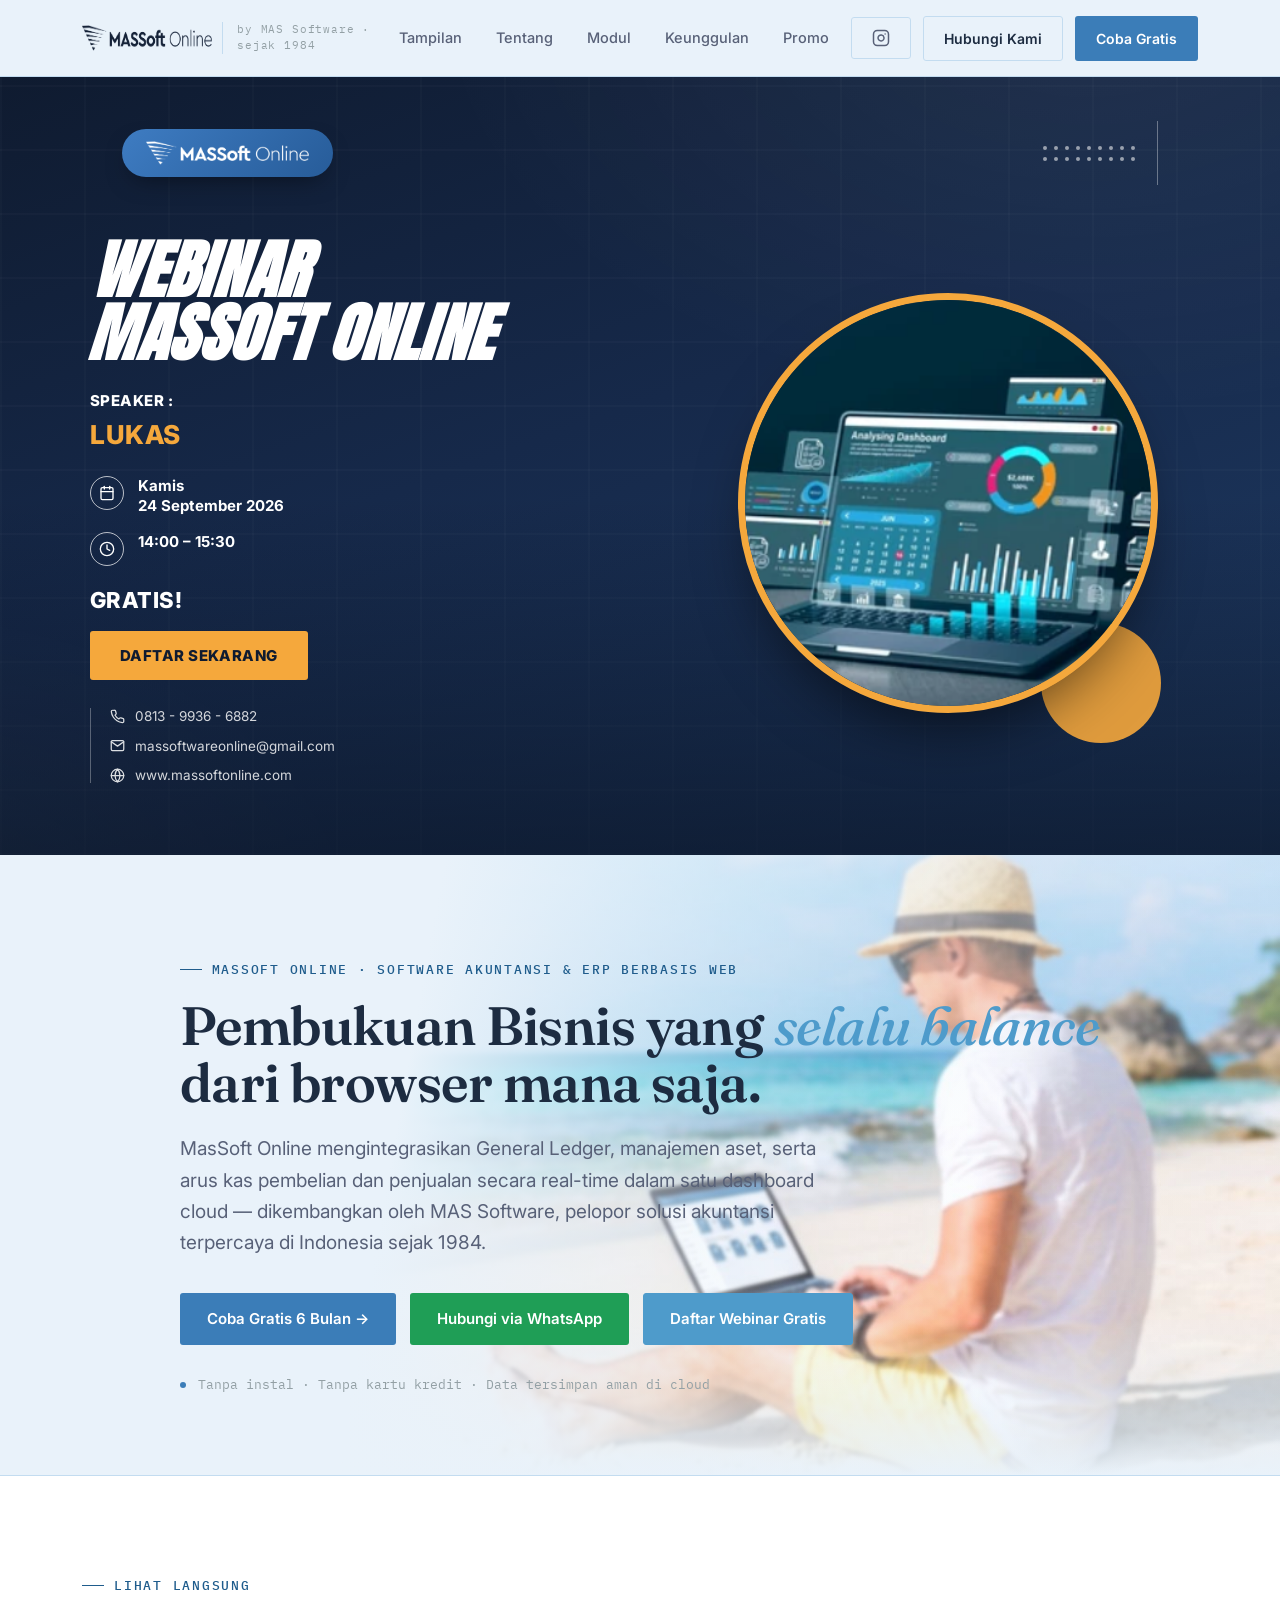
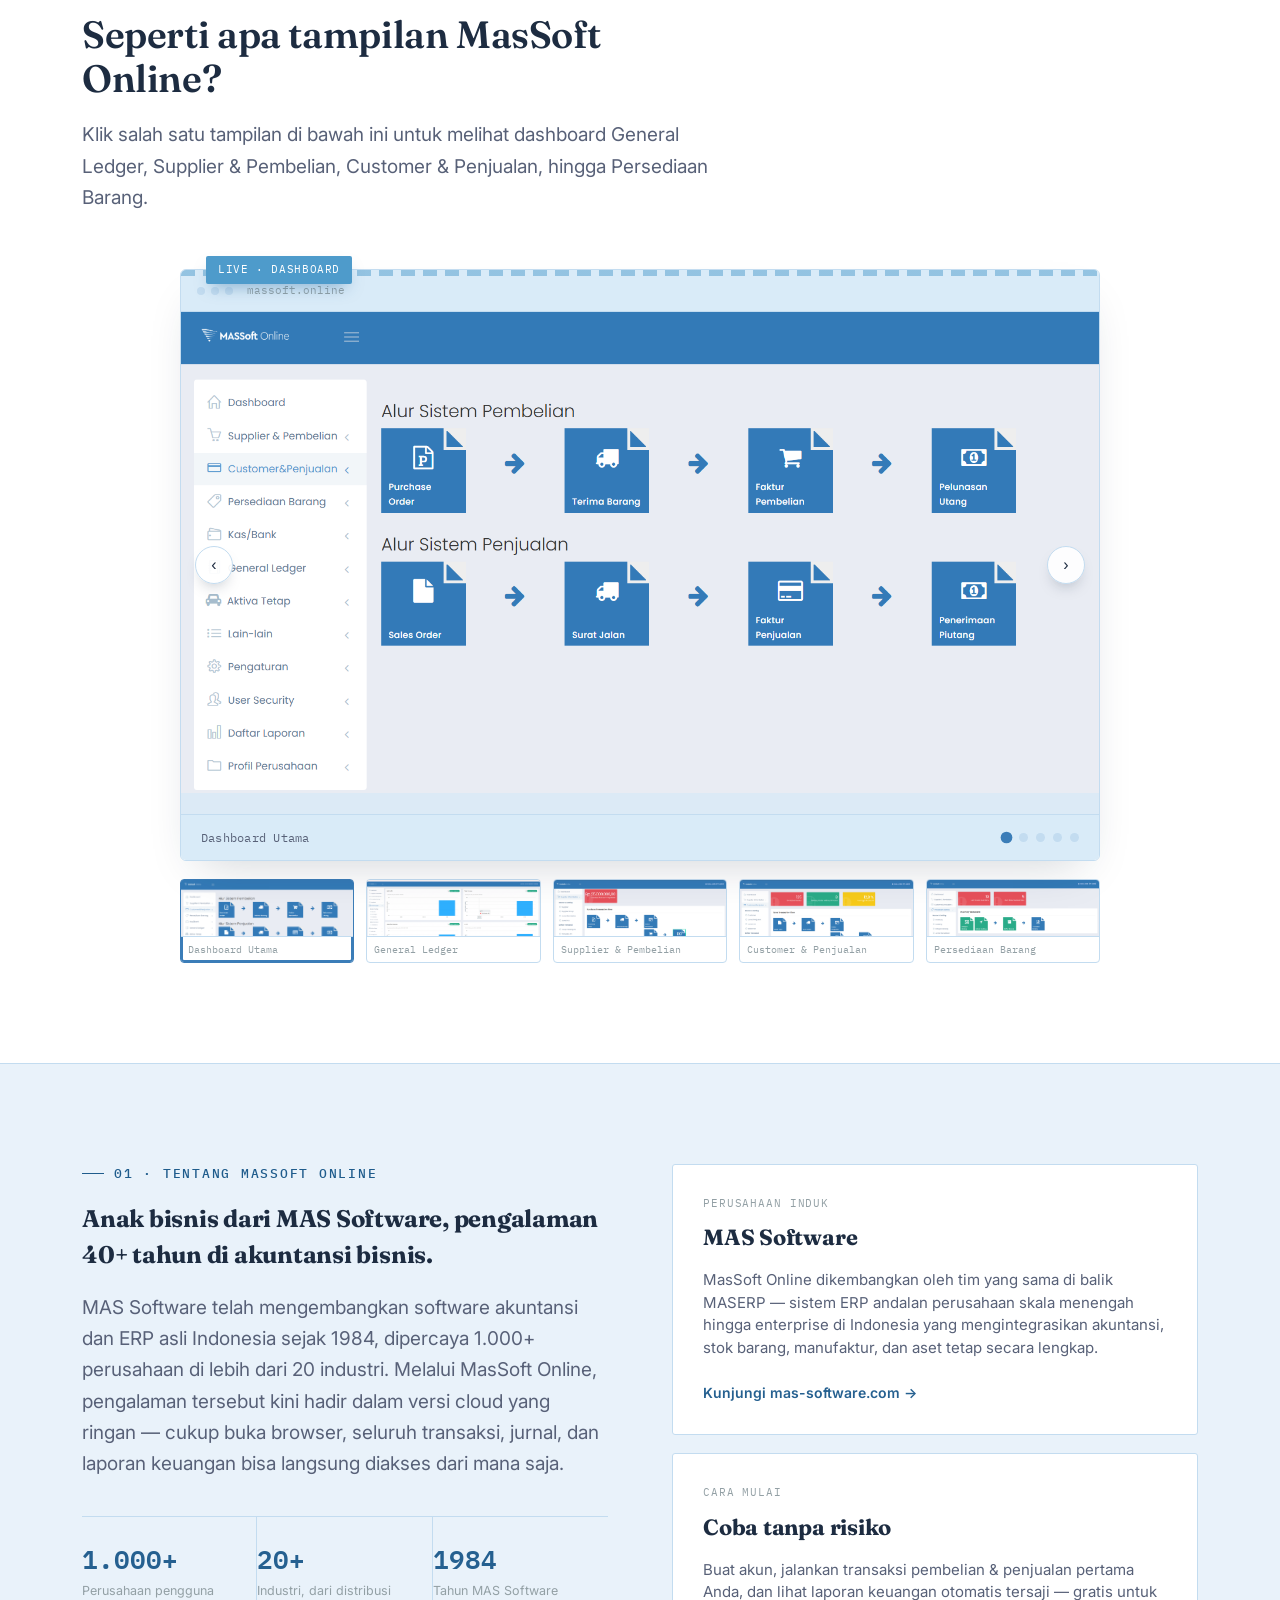
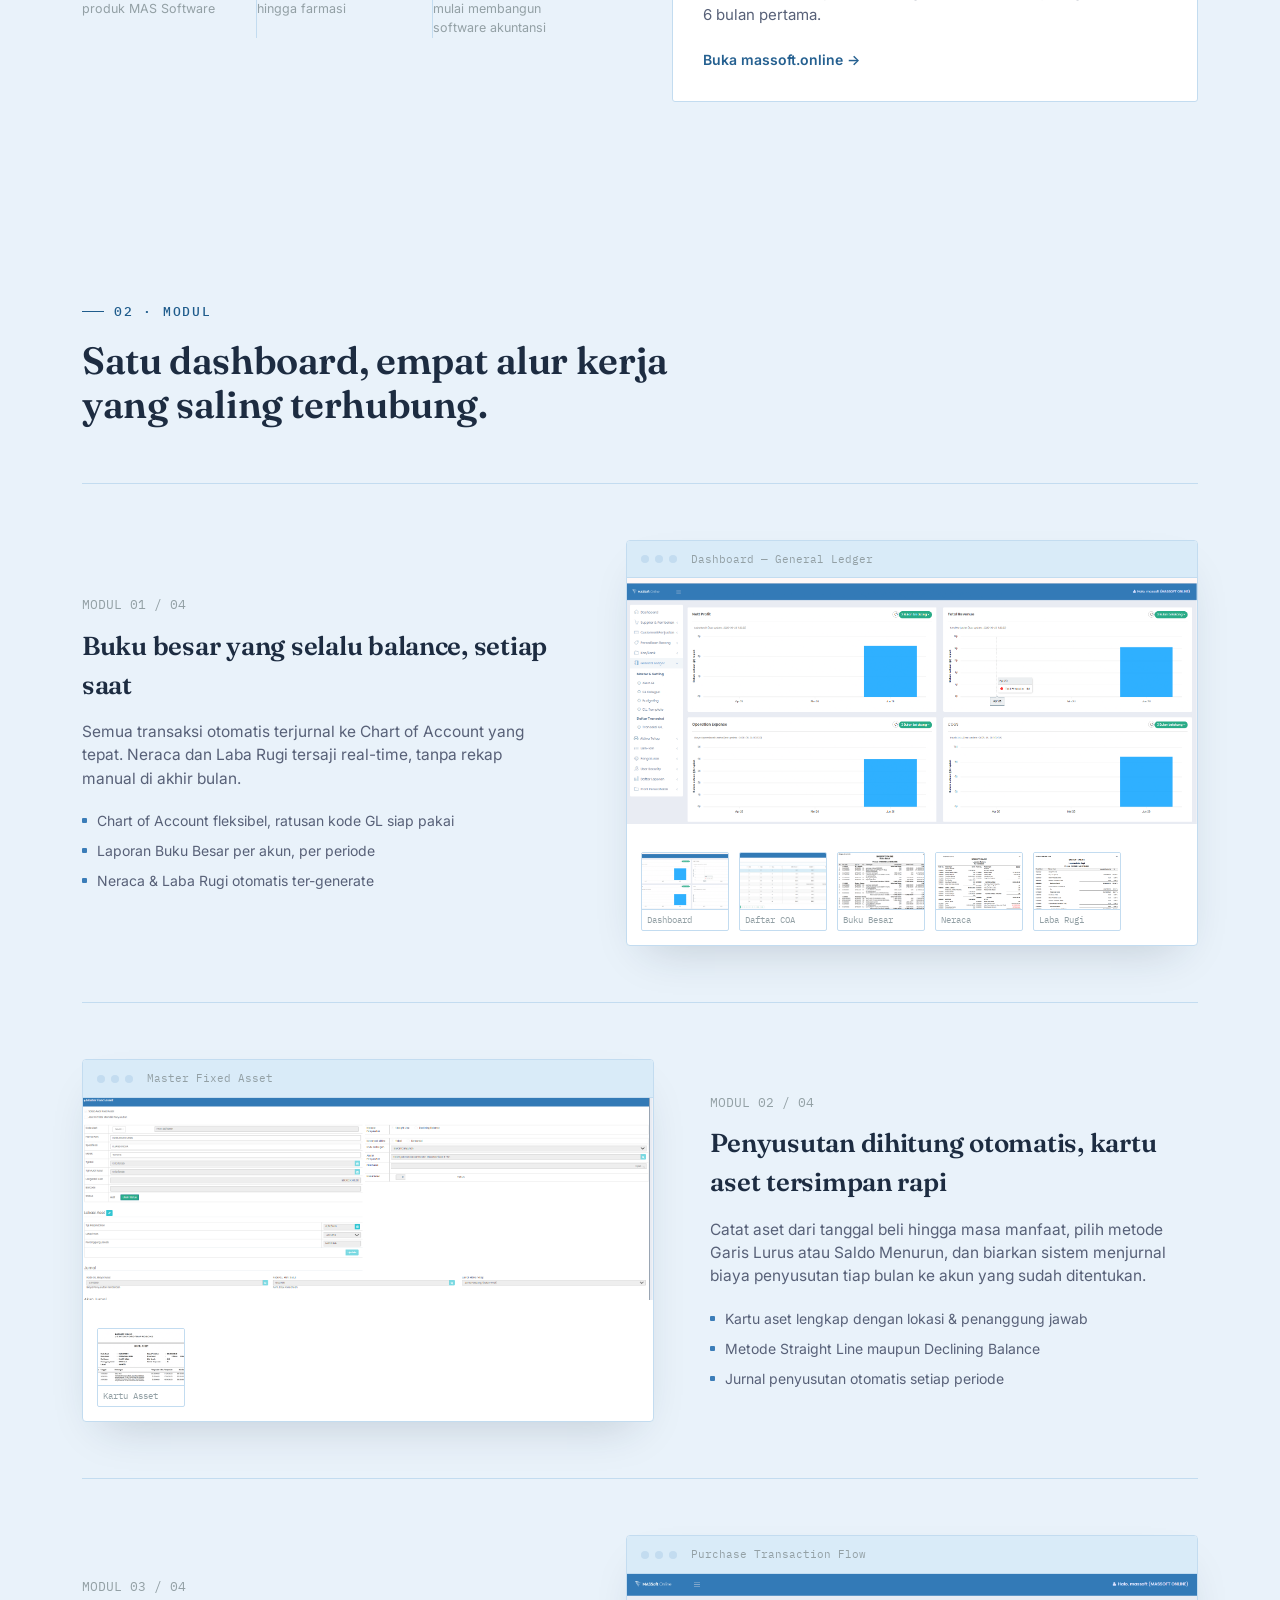
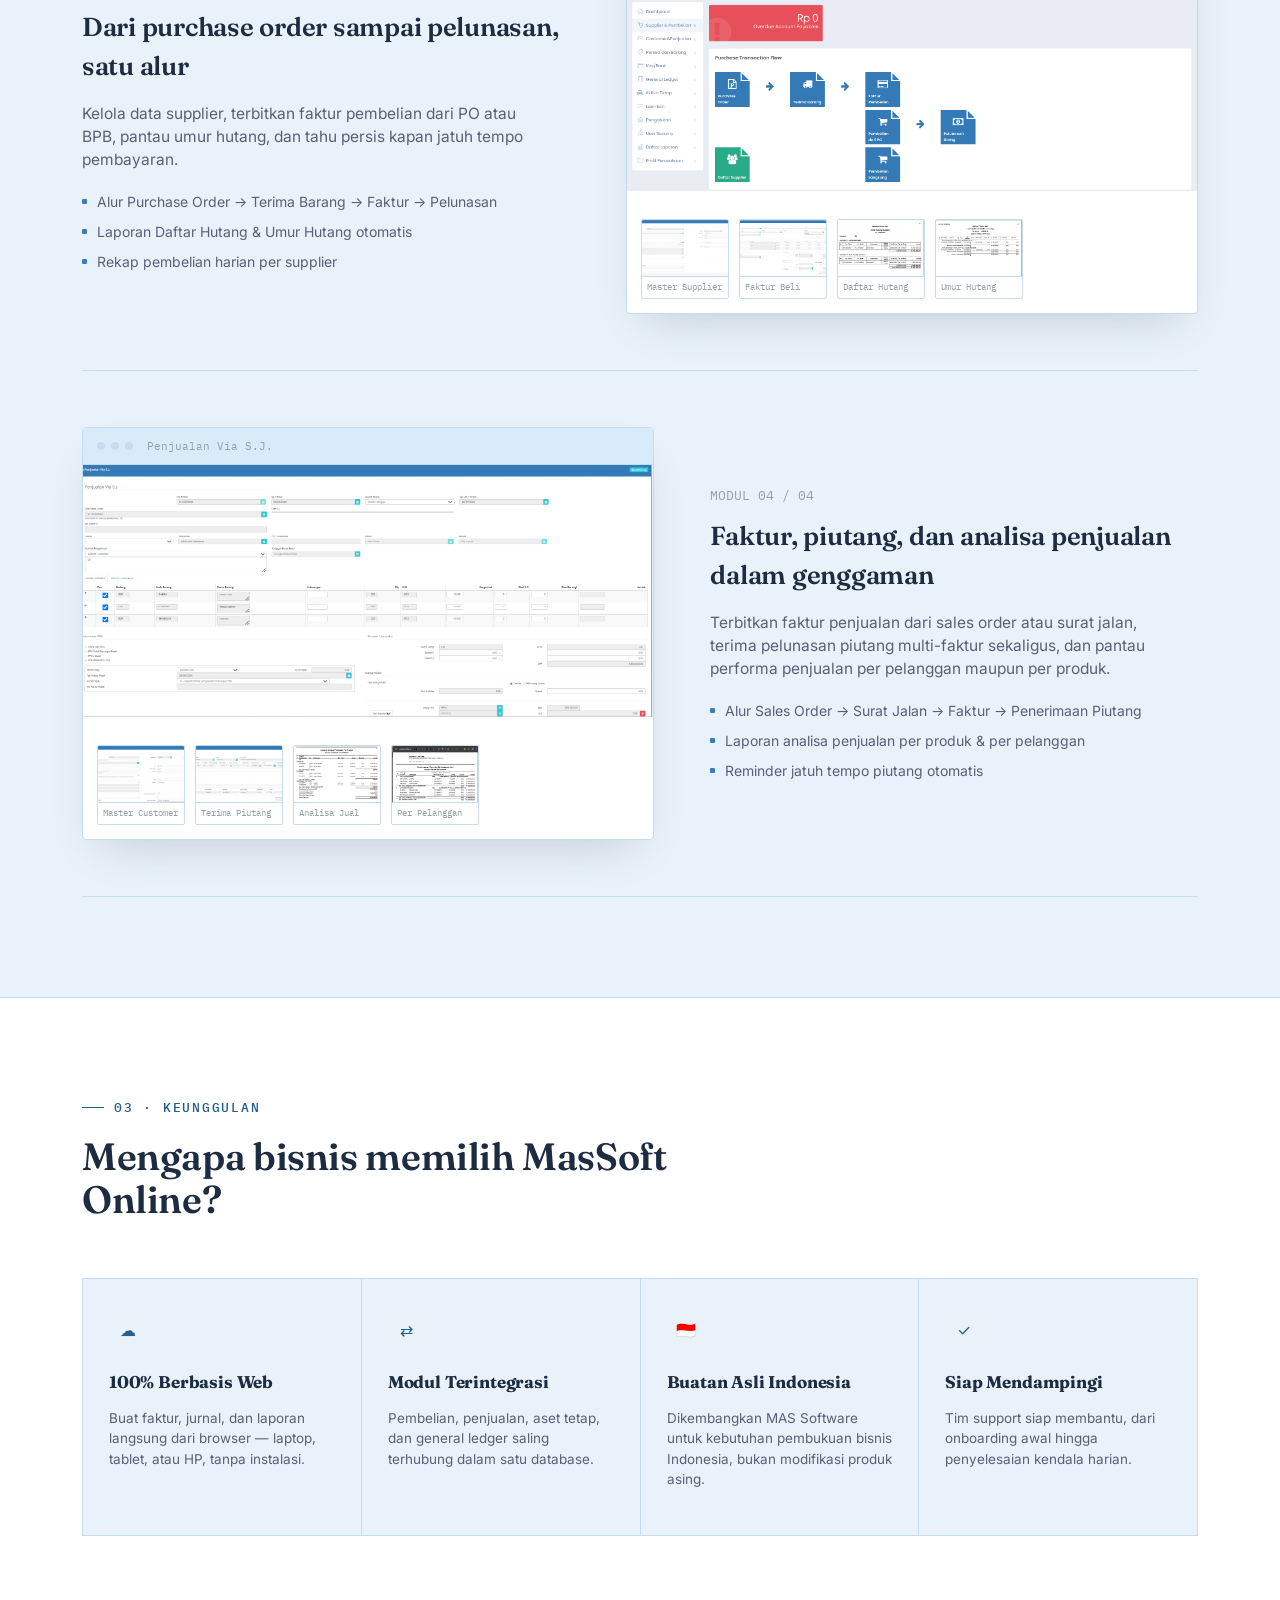
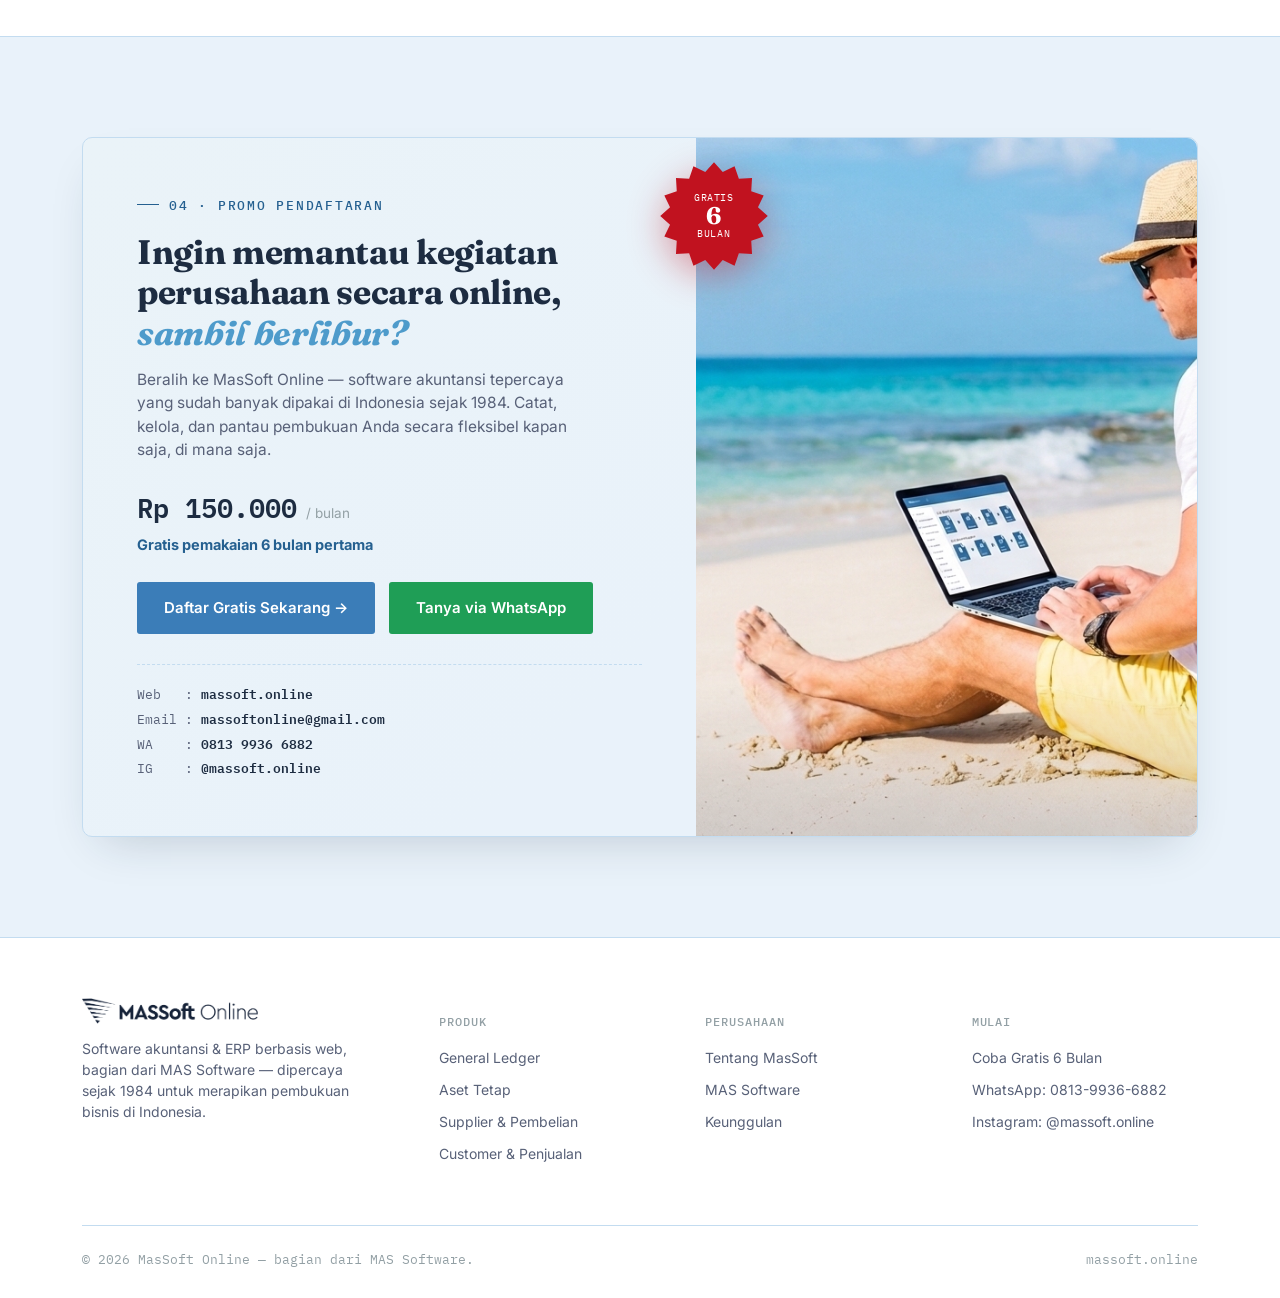
==== index-2026-11-02.html @ e8fd4900 "Perbarui jadwal seminar Kamis 19 November 2026" ====
<!DOCTYPE html>
<html lang="id">
<head>
<meta charset="UTF-8">
<meta name="viewport" content="width=device-width, initial-scale=1.0">
<title>MasSoft Online — Software Akuntansi &amp; ERP Berbasis Web</title>
<link rel="icon" type="image/png" sizes="32x32" href="[data-uri]">
<link rel="icon" type="image/png" sizes="512x512" href="[data-uri]">
<link rel="apple-touch-icon" href="[data-uri]">
<meta name="description" content="MasSoft Online, software akuntansi & ERP cloud dari MAS Software. Kelola General Ledger, Aset Tetap, Pembelian, dan Penjualan dalam satu dashboard. Coba gratis 6 bulan.">
<link rel="preconnect" href="https://fonts.googleapis.com">
<link rel="preconnect" href="https://fonts.gstatic.com" crossorigin>
<link href="https://fonts.googleapis.com/css2?family=Anton&family=Fraunces:ital,opsz,wght@0,9..144,400;0,9..144,500;0,9..144,600;0,9..144,700;1,9..144,500&family=Inter:wght@400;500;600;700;800&family=IBM+Plex+Mono:wght@400;500;600&display=swap" rel="stylesheet">
<style>:root{
    --paper:#E9F2FA;
    --paper-deep:#D9EBF8;
    --line:#C3DCF0;
    --ink:#1D2C41;
    --ink-soft:#586178;
    --ink-faint:#93A0A5;
    --blue:#4E9BCB;
    --blue-dark:#256090;
    --blue-pale:#E9F2F8;
    --teal:#3B7DB8;
    --teal-dark:#1F5C8C;
    --coral:#B98A3E;
    --coral-dark:#96692A;
    --coral-pale:#F3E8D3;
    --white:#FFFFFF;
    --wa:#1F9E56;
    --shadow: 0 20px 45px -20px rgba(29,44,65,0.22);
    --radius: 2px;
    --font-display:'Fraunces', serif;
    --font-body:'Inter', sans-serif;
    --font-mono:'IBM Plex Mono', monospace;
  }

  *{box-sizing:border-box;}
  html{scroll-behavior:smooth;}
  body{
    margin:0;
    font-family:var(--font-body);
    color:var(--ink);
    background:var(--paper);
    -webkit-font-smoothing:antialiased;
    line-height:1.5;
  }
  img{max-width:100%; display:block;}
  a{color:inherit; text-decoration:none;}
  .wrap{max-width:1180px; margin:0 auto; padding:0 32px;}
  .eyebrow{
    font-family:var(--font-mono);
    font-size:12.5px;
    letter-spacing:.14em;
    text-transform:uppercase;
    color:var(--teal-dark);
    display:flex;
    align-items:center;
    gap:10px;
    margin-bottom:18px;
    font-weight:500;
  }
  .eyebrow::before{
    content:"";
    width:22px; height:1px;
    background:var(--teal-dark);
    display:inline-block;
  }
  h1,h2,h3{
    font-family:var(--font-display);
    color:var(--ink);
    margin:0 0 .4em 0;
    letter-spacing:-0.01em;
  }
  .lede{
    font-size:19px;
    color:var(--ink-soft);
    max-width:640px;
    line-height:1.65;
  }
  .btn{
    display:inline-flex;
    align-items:center;
    gap:10px;
    font-family:var(--font-body);
    font-weight:600;
    font-size:15px;
    padding:14px 26px;
    border-radius:3px;
    border:1px solid transparent;
    cursor:pointer;
    transition:transform .18s ease, box-shadow .18s ease, background .18s ease, border-color .18s ease;
    white-space:nowrap;
  }
  .btn-primary{ background:var(--teal); color:var(--white); }
  .btn-primary:hover{ background:var(--teal-dark); transform:translateY(-1px); box-shadow:0 10px 22px -10px rgba(18,143,135,.55);}
  .btn-ghost{ background:transparent; color:var(--ink); border-color:var(--line); }
  .btn-ghost:hover{ border-color:var(--ink); background:rgba(21,34,56,0.03); }
  .btn-wa{ background:var(--wa); color:var(--white); }
  .btn-wa:hover{ background:#187f45; transform:translateY(-1px); }
  .btn-webinar{
    background:var(--blue); color:var(--white); border-color:var(--blue);
  }
  .btn-webinar:hover{ background:var(--blue-dark); border-color:var(--blue-dark); transform:translateY(-1px); }
  .btn-ig{
    background:transparent; color:var(--ink-soft); border-color:var(--line);
    padding:11px; display:inline-flex; align-items:center; justify-content:center;
    margin-left:22px;
  }
  .btn-ig:hover{ border-color:var(--ink); color:var(--blue-dark); background:rgba(21,34,56,0.03); }

  .promo-cta .btn-primary{ background:var(--teal); }
  .promo-cta .btn-primary:hover{ background:var(--teal-dark); }

  /* ===== NAV ===== */
  header.site-nav{
    position:sticky; top:0; z-index:50;
    background:rgba(233,242,250,0.9);
    backdrop-filter:blur(8px);
    border-bottom:1px solid var(--line);
  }
  .nav-inner{
    display:flex; align-items:center; justify-content:space-between;
    height:76px;
  }
  .brand{
    display:flex; align-items:center; gap:10px;
    font-family:var(--font-display);
    font-weight:600; font-size:21px;
    color:var(--ink);
  }
  .brand-logo-wrap{
    display:flex; align-items:center;
    line-height:0;
  }
  .brand-logo-wrap img{ height:26px; width:auto; display:block; }
  .brand .sub{
    font-family:var(--font-mono);
    font-size:10.5px; color:var(--ink-faint);
    letter-spacing:.08em;
    font-weight:400;
    padding-left:14px;
    border-left:1px solid var(--line);
  }
  nav.links{ display:flex; gap:34px; align-items:center; }
  nav.links a{
    font-size:14.5px; font-weight:500; color:var(--ink-soft);
    transition:color .15s ease;
  }
  nav.links a:hover{ color:var(--blue-dark); }
  .nav-cta{ display:flex; gap:12px; align-items:center; }
  .nav-cta .btn{ padding:11px 20px; font-size:14px; }
  .menu-toggle{ display:none; }

  /* ===== HERO ===== */
  .hero{
    padding:88px 0 64px;
    position:relative;
    overflow:hidden;
    min-height:620px;
    display:flex;
    align-items:center;
  }
  .hero-photo{
    position:absolute; inset:0;
    background-image:
      linear-gradient(100deg, var(--paper) 0%, var(--paper) 32%, rgba(233,242,250,.62) 48%, rgba(233,242,250,.2) 66%, rgba(233,242,250,.06) 100%),
      linear-gradient(0deg, var(--paper) 0%, rgba(233,242,250,.05) 25%, rgba(233,242,250,.02) 55%, rgba(233,242,250,.55) 100%),
      url('[data-uri]');
    background-size: cover, cover, cover;
    background-position: center, center, 62% 28%;
  }
  .hero::before{
    content:"";
    position:absolute; inset:0;
    background-image:
      linear-gradient(var(--line) 1px, transparent 1px);
    background-size: 100% 42px;
    opacity:.22;
    mask-image: linear-gradient(to bottom, black, transparent 70%);
    pointer-events:none;
  }
  .hero-grid{
    position:relative; 
    max-width:1200px;
  }

  .hero h1{
    font-size:clamp(34px, 4.4vw, 54px);
    line-height:1.06;
    font-weight:600;
  }
  .hero h1 em{
    font-style:italic;
    color:var(--blue);
    font-weight:500;
  }
  .hero-cta{ display:flex; gap:14px; margin-top:34px; flex-wrap:wrap; }
  .hero-trust{
    margin-top:30px;
    display:flex; align-items:center; gap:12px;
    font-family:var(--font-mono);
    font-size:12.5px;
    color:var(--ink-faint);
  }
  .hero-trust .dot{ width:6px; height:6px; border-radius:50%; background:var(--teal);}

  /* ===== PRODUCT TOUR (dashboard showcase) ===== */
  .tour-wrap{ max-width:920px; margin:0 auto; }
  .showcase-card{
    position:relative;
  }
  .showcase-frame{
    background:var(--white);
    border:1px solid var(--line);
    border-radius:6px;
    box-shadow:var(--shadow);
    position:relative;
    overflow:hidden;
  }
  .showcase-frame::after{
    content:"";
    position:absolute; left:0; right:0; top:0; height:6px;
    background: repeating-linear-gradient(90deg, var(--blue) 0 14px, transparent 14px 22px);
    opacity:.5;
    z-index:2;
  }
  .showcase-tag{
    position:absolute; top:-13px; left:26px;
    background:var(--blue); color:var(--white);
    font-family:var(--font-mono); font-size:10.5px; letter-spacing:.06em;
    padding:6px 12px; border-radius:2px;
    box-shadow:0 8px 16px -6px rgba(45,111,163,.5);
    z-index:3;
  }
  .showcase-bar{
    display:flex; align-items:center; gap:6px;
    padding:12px 16px; background:var(--paper-deep); border-bottom:1px solid var(--line);
    position:relative; z-index:1;
  }
  .showcase-bar .sdot{ width:8px; height:8px; border-radius:50%; background:var(--line); }
  .showcase-bar .sname{ margin-left:8px; font-family:var(--font-mono); font-size:11px; color:var(--ink-faint); }
  .showcase-stage{
    position:relative;
    width:100%;
    aspect-ratio: 15 / 8.2;
    background:#DCEAF6;
  }
  .showcase-stage img{
    position:absolute; inset:0;
    width:100%; height:100%;
    object-fit:contain; object-position:center top;
    opacity:0;
    transition:opacity .6s ease;
  }
  .showcase-stage img.active{ opacity:1; }
  .showcase-nav{
    position:absolute; top:50%; transform:translateY(-50%);
    width:38px; height:38px; border-radius:50%;
    background:rgba(255,255,255,.92); border:1px solid var(--line);
    display:flex; align-items:center; justify-content:center;
    cursor:pointer; color:var(--ink); font-size:16px;
    box-shadow:0 8px 16px -8px rgba(21,34,56,.35);
    transition:background .15s ease, transform .15s ease;
    z-index:4;
  }
  .showcase-nav:hover{ background:var(--white); transform:translateY(-50%) scale(1.06); }
  .showcase-nav.prev{ left:14px; }
  .showcase-nav.next{ right:14px; }
  .showcase-foot{
    display:flex; justify-content:space-between; align-items:center;
    padding:14px 20px; background:var(--paper-deep);
    border-top:1px solid var(--line);
  }
  .showcase-caption{ font-family:var(--font-mono); font-size:11.5px; color:var(--ink-soft); letter-spacing:.02em; }
  .showcase-dots{ display:flex; gap:8px; }
  .showcase-dots button{
    width:9px; height:9px; padding:0; border:none; border-radius:50%; background:var(--line);
    cursor:pointer;
    transition:background .3s ease, transform .3s ease;
  }
  .showcase-dots button.active{ background:var(--teal); transform:scale(1.3); }
  .showcase-thumbs{
    display:grid; grid-template-columns:repeat(5,1fr); gap:12px;
    margin-top:18px;
  }
  .st-thumb{
    background:var(--white); border:1px solid var(--line); border-radius:4px;
    overflow:hidden; cursor:pointer; padding:0; text-align:left;
    transition:transform .15s ease, box-shadow .15s ease, border-color .15s ease;
  }
  .st-thumb:hover{ transform:translateY(-3px); box-shadow:0 12px 20px -12px rgba(21,34,56,.4); }
  .st-thumb.active{ border-color:var(--teal); box-shadow:0 0 0 2px var(--teal) inset; }
  .st-thumb img{ width:100%; height:56px; object-fit:cover; object-position:top; display:block; }
  .st-thumb span{
    display:block; font-family:var(--font-mono); font-size:9.5px; color:var(--ink-faint);
    padding:6px 7px; border-top:1px solid var(--line); white-space:nowrap; overflow:hidden; text-overflow:ellipsis;
  }

  /* ===== SECTION SCAFFOLDING ===== */
  section{ padding:100px 0; }
  .section-head{ max-width:640px; margin-bottom:56px; }
  .section-head h2{ font-size:clamp(28px,3vw,38px); font-weight:600; line-height:1.15; }
  .section-alt{ background:var(--white); border-top:1px solid var(--line); border-bottom:1px solid var(--line); }

  /* ===== ABOUT ===== */
  .about-grid{
    display:grid; grid-template-columns: 1fr 1fr; gap:64px; align-items:start;
  }
  .about-grid .lede{ margin-bottom:26px; }
  .stat-row{ display:grid; grid-template-columns:repeat(3,1fr); gap:0; border-top:1px solid var(--line); margin-top:36px;}
  .stat-item{ padding:22px 18px 0 0; border-right:1px solid var(--line); }
  .stat-item:last-child{ border-right:none; }
  .stat-item .num{ font-family:var(--font-mono); font-size:26px; font-weight:600; color:var(--blue-dark); }
  .stat-item .lbl{ font-size:12.5px; color:var(--ink-faint); margin-top:4px; }

  .parent-card{
    background:var(--white);
    border:1px solid var(--line);
    padding:30px;
    border-radius:3px;
  }
  .parent-card .plabel{ font-family:var(--font-mono); font-size:11px; color:var(--ink-faint); letter-spacing:.08em; text-transform:uppercase;}
  .parent-card h3{ font-size:22px; margin-top:10px; }
  .parent-card p{ color:var(--ink-soft); font-size:15px; }
  .parent-card a.linkline{ color:var(--blue-dark); font-weight:600; font-size:14px; display:inline-flex; align-items:center; gap:6px; margin-top:8px; }
  .parent-card a.linkline:hover{ color:var(--teal-dark); }

  /* ===== MODULES ===== */
  .module{
    display:grid; grid-template-columns: 0.92fr 1.08fr; gap:56px; align-items:center;
    padding:56px 0;
    border-top:1px solid var(--line);
  }
  .module:last-of-type{ border-bottom:1px solid var(--line); }
  .module.reverse{ grid-template-columns: 1.08fr 0.92fr; }
  .module.reverse .m-text{ order:2; }
  .module.reverse .m-visual{ order:1; }
  .m-num{
    font-family:var(--font-mono); font-size:13px; color:var(--ink-faint);
  }
  .m-text h3{ font-size:26px; margin-top:12px; font-weight:600; }
  .m-text p{ color:var(--ink-soft); font-size:15.5px; max-width:460px; }
  .m-list{ list-style:none; padding:0; margin:20px 0 0; display:flex; flex-direction:column; gap:9px; }
  .m-list li{ font-size:14px; color:var(--ink-soft); display:flex; align-items:center; gap:10px; }
  .m-list li::before{ content:""; width:5px; height:5px; background:var(--teal); flex:none; border-radius:1px;}

  .m-visual{
    background:var(--white);
    border:1px solid var(--line);
    border-radius:4px;
    box-shadow:var(--shadow);
    overflow:hidden;
    position:relative;
  }
  .m-visual .browser-bar{
    display:flex; align-items:center; gap:6px;
    padding:10px 14px; background:var(--paper-deep); border-bottom:1px solid var(--line);
  }
  .browser-bar .dot{ width:8px; height:8px; border-radius:50%; background:var(--line); }
  .browser-bar .fname{
    margin-left:8px; font-family:var(--font-mono); font-size:11px; color:var(--ink-faint);
  }
  .m-visual img{ display:block; width:100%; }
  .thumb-strip{ display:flex; gap:10px; margin-top:14px; flex-wrap:wrap; }
  .thumb-strip .th{
    width:88px; border:1px solid var(--line); border-radius:2px; overflow:hidden; background:var(--white);
    cursor:default;
    transition:transform .15s ease, box-shadow .15s ease;
  }
  .thumb-strip .th:hover{ transform:translateY(-3px); box-shadow:0 10px 18px -12px rgba(21,34,56,.4); }
  .thumb-strip .th img{ width:100%; height:56px; object-fit:cover; object-position:top; }
  .thumb-strip .th span{
    display:block; font-family:var(--font-mono); font-size:8.5px; color:var(--ink-faint);
    padding:4px 5px; border-top:1px solid var(--line); white-space:nowrap; overflow:hidden; text-overflow:ellipsis;
  }

  /* ===== WHY US ===== */
  .why-grid{ display:grid; grid-template-columns:repeat(4,1fr); gap:1px; background:var(--line); border:1px solid var(--line); margin-top:10px;}
  .why-card{ background:var(--paper); padding:32px 26px; }
  .why-card .wi{
    width:38px; height:38px; margin-bottom:20px;
    display:flex; align-items:center; justify-content:center;
    background:var(--blue-pale); color:var(--blue-dark); border-radius:3px;
  }
  .why-card h3{ font-size:17px; margin-bottom:8px; }
  .why-card p{ font-size:13.5px; color:var(--ink-soft); }

  /* ===== PROMO ===== */
  .promo{
    background:linear-gradient(135deg, #EAF3F8 0%, var(--paper) 60%);
    border:1px solid var(--line);
    border-radius:10px;
    box-shadow:var(--shadow);
    position:relative;
    overflow:visible;
    display:grid;
    grid-template-columns: 1.1fr 0.9fr;
    align-items:stretch;
  }
  .promo-left{ padding:58px 54px; overflow:hidden; border-radius:10px 0 0 10px; }
  .promo .eyebrow{ color:var(--blue-dark); }
  .promo .eyebrow::before{ background:var(--blue-dark); }
  .promo h2{ color:var(--ink); font-size:clamp(25px,2.9vw,34px); line-height:1.18; }
  .promo h2 .accent{ color:var(--blue); font-style:italic; }
  .promo p{ color:var(--ink-soft); font-size:15.5px; max-width:440px; }
  .promo-price{ display:flex; align-items:baseline; gap:9px; margin-top:26px; }
  .promo-price .amount{ font-family:var(--font-mono); font-size:27px; font-weight:600; color:var(--ink); }
  .promo-price .per{ font-size:13.5px; color:var(--ink-faint); }
  .promo-free{ display:inline-block; margin-top:6px; font-weight:700; color:var(--blue-dark); font-size:14.5px; }
  .promo-cta{ display:flex; gap:14px; margin-top:26px; flex-wrap:wrap; }
  .promo-contact{
    margin-top:30px; padding-top:20px; border-top:1px dashed var(--line);
    display:flex; flex-direction:column; gap:6px;
    font-family:var(--font-mono); font-size:12.5px; color:var(--ink-soft);
  }
  .promo-contact b{ color:var(--ink); font-weight:600; }
  .promo-contact a{ color:inherit; }
  .promo-contact a:hover b{ color:var(--blue-dark); }

  .promo-photo{
    position:relative;
    min-height:320px;
    overflow:visible;
  }
  .promo-photo-inner{
    position:absolute; inset:0;
    border-radius:0 10px 10px 0;
    overflow:hidden;
    background:linear-gradient(180deg, #BFE3F5 0%, #DCEEF5 45%, #EFE3C8 78%, #E7D9B8 100%);
  }
  .promo-photo-inner img{ width:100%; height:100%; object-fit:cover; object-position:58% 32%; display:block; }
  .promo-photo-inner::after{
    content:"";
    position:absolute; inset:0;
    background:linear-gradient(180deg, rgba(29,44,65,0) 78%, rgba(29,44,65,.16) 100%);
  }
  .promo-badge-burst{
    position:absolute; top:22px; left:-38px;
    width:112px; height:112px;
    filter:drop-shadow(0 10px 18px rgba(193,18,31,.4));
    animation: burstspin 16s linear infinite;
    z-index:4;
  }
  @keyframes burstspin{ from{transform:rotate(0deg);} to{transform:rotate(360deg);} }
  .promo-badge-burst svg{ width:100%; height:100%; display:block; }
  .promo-badge-burst polygon{ fill:#C1121F; }
  .promo-badge-text{
    position:absolute; top:22px; left:-38px; width:112px; height:112px;
    display:flex; flex-direction:column; align-items:center; justify-content:center;
    color:var(--white); font-family:var(--font-display); text-align:center; line-height:1.05;
    z-index:5; pointer-events:none;
  }
  .promo-badge-text .big{ font-size:24px; font-weight:700; }
  .promo-badge-text .small{ font-family:var(--font-mono); font-size:9.5px; letter-spacing:.06em; text-transform:uppercase; margin-top:1px;}

  /* ===== FOOTER ===== */
  footer{ background:var(--white); border-top:1px solid var(--line); padding:60px 0 30px; }
  .footer-grid{ display:grid; grid-template-columns: 1.4fr 1fr 1fr 1fr; gap:40px; }
  footer .brand{ margin-bottom:14px; }
  footer .fcol h4{
    font-family:var(--font-mono); font-size:11.5px; text-transform:uppercase; letter-spacing:.08em;
    color:var(--ink-faint); margin-bottom:16px; font-weight:500;
  }
  footer .fcol a{ display:block; font-size:14px; color:var(--ink-soft); margin-bottom:11px; }
  footer .fcol a:hover{ color:var(--blue-dark); }
  footer p.desc{ color:var(--ink-soft); font-size:14px; max-width:280px; }
  .footer-bottom{
    margin-top:50px; padding-top:24px; border-top:1px solid var(--line);
    display:flex; justify-content:space-between; align-items:center;
    font-size:12.5px; color:var(--ink-faint); font-family:var(--font-mono);
    flex-wrap:wrap; gap:10px;
  }

  /* ===== REVEAL ===== */
  .reveal{ opacity:0; transform:translateY(18px); transition:opacity .7s ease, transform .7s ease; }
  .reveal.in{ opacity:1; transform:translateY(0); }

  @media (prefers-reduced-motion: reduce){
    .reveal{ opacity:1; transform:none; transition:none; }
    html{ scroll-behavior:auto; }
  }

  /* ===== RESPONSIVE ===== */
  @media (max-width: 980px){
    nav.links{ display:none; }
    .hero{ min-height:480px; padding:70px 0 50px; }
    .hero-grid{ max-width:100%; }
    .showcase-thumbs{ grid-template-columns:repeat(3,1fr); }
    .about-grid{ grid-template-columns:1fr; }
    .module, .module.reverse{ grid-template-columns:1fr; }
    .module.reverse .m-text{ order:1; }
    .module.reverse .m-visual{ order:2; }
    .why-grid{ grid-template-columns:repeat(2,1fr); }
    .promo{ grid-template-columns:1fr; }
    .promo-left{ padding:44px 30px; border-radius:10px 10px 0 0; }
    .promo-photo{ min-height:240px; }
    .promo-photo-inner{ border-radius:0 0 10px 10px; }
    .promo-badge-burst, .promo-badge-text{ top:-24px; left:auto; right:20px; width:92px; height:92px; }
    .footer-grid{ grid-template-columns:1fr 1fr; }
  }
  @media (max-width: 560px){
    .wrap{ padding:0 20px; }
    .why-grid{ grid-template-columns:1fr; }
    .stat-row{ grid-template-columns:1fr; }
    .stat-item{ border-right:none; border-bottom:1px solid var(--line); padding-bottom:18px; }
    .footer-grid{ grid-template-columns:1fr; }
    .nav-cta .btn-ghost{ display:none; }
    .brand .sub{ display:none; }
    .hero{ padding-bottom:40px; min-height:400px; }
    .showcase-thumbs{ grid-template-columns:repeat(2,1fr); }
    .showcase-nav{ width:32px; height:32px; }
  }

  /* ===== WEBINAR MODAL ===== */
  .btn-webinar{
    font-family:var(--font-body);
    appearance:none;
  }
  .modal-overlay{
    display:none;
    position:fixed; inset:0; z-index:999;
    background:rgba(20,28,41,0.55);
    align-items:center; justify-content:center;
    padding:24px;
  }
  .modal-overlay.open{ display:flex; }
  .modal-box{
    background:var(--white);
    width:100%; max-width:640px; height:min(720px, 88vh);
    border-radius:8px;
    overflow:hidden;
    display:flex; flex-direction:column;
    box-shadow:0 30px 70px -20px rgba(0,0,0,.45);
  }
  .modal-head{
    display:flex; align-items:center; justify-content:space-between;
    padding:16px 20px;
    background:var(--blue-dark); color:var(--white);
    font-family:var(--font-display); font-size:18px; font-weight:600;
  }
  .modal-close{
    background:transparent; border:none; color:var(--white);
    font-size:26px; line-height:1; cursor:pointer; padding:0 4px;
  }
  .modal-fallback{
    padding:9px 20px;
    background:var(--blue-pale);
    border-bottom:1px solid var(--line);
    font-size:12.5px; color:var(--ink-soft);
    text-align:center;
  }
  .modal-fallback a{ color:var(--blue-dark); font-weight:600; }
  .modal-fallback a:hover{ text-decoration:underline; }
  .modal-box iframe{
    flex:1; width:100%; border:none; display:block;
  }
  @media (max-width:560px){
    .modal-overlay{ padding:0; }
    .modal-box{ max-width:100%; height:100%; border-radius:0; }
  }
</style>

<style>
.wbp-poster{
  --wbp-navy-deep:#0F1B30;
  --wbp-navy:#16294A;
  --wbp-navy-mid:#1E3A63;
  --wbp-orange:#F5A83C;
  --wbp-orange-dark:#DE8E1E;
  --wbp-white:#FFFFFF;
  --wbp-off:rgba(255,255,255,.82);
  font-family:'Inter', sans-serif;
  position:relative;
  background:
    radial-gradient(1100px 700px at 85% -10%, rgba(255,255,255,.06), transparent 60%),
    radial-gradient(900px 600px at -10% 110%, rgba(255,255,255,.05), transparent 55%),
    linear-gradient(160deg, var(--wbp-navy-deep) 0%, var(--wbp-navy) 45%, var(--wbp-navy-mid) 100%);
  color:var(--wbp-white);
  overflow:hidden;
  padding:44px 0 0;
  box-sizing:border-box;
}
.wbp-poster *{ box-sizing:border-box; }
.wbp-poster::before{
  content:"";
  position:absolute; inset:0;
  background-image: repeating-linear-gradient(0deg, rgba(255,255,255,.035) 0 2px, transparent 2px 64px),
                     repeating-linear-gradient(90deg, rgba(255,255,255,.03) 0 2px, transparent 2px 84px);
  opacity:.6;
  pointer-events:none;
}
.wbp-skyline{
  position:absolute; left:0; right:0; bottom:0; height:46%;
  background:linear-gradient(180deg, transparent 0%, rgba(6,12,24,.55) 100%);
  pointer-events:none;
}
.wbp-wrap{ max-width:1100px; margin:0 auto; padding:0 32px; }
.wbp-poster-top{ position:relative; z-index:2; display:flex; align-items:center; justify-content:space-between; }
.wbp-brand-pill{
  background:linear-gradient(135deg, #3E7CC2, #275C99);
  border-radius:40px; padding:12px 24px; display:inline-flex; align-items:center;
  box-shadow:0 10px 24px -10px rgba(0,0,0,.5);
}
.wbp-brand-pill img{ height:24px; filter:brightness(0) invert(1); display:block; max-width:none; }
.wbp-dot-deco{ display:flex; align-items:center; gap:22px; }
.wbp-dot-grid{ display:grid; grid-template-columns:repeat(9,1fr); gap:7px; }
.wbp-dot-grid span{ width:4px; height:4px; border-radius:50%; background:rgba(255,255,255,.55); display:block; }
.wbp-vline{ width:1px; height:64px; background:rgba(255,255,255,.35); }
.wbp-poster-grid{ position:relative; z-index:2; display:grid; grid-template-columns:1.15fr .95fr; gap:30px; align-items:center; padding:36px 0 70px; }
.wbp-poster-headline{
  font-family:'Anton', sans-serif; font-style:italic; font-size:clamp(38px, 6vw, 64px);
  line-height:0.98; letter-spacing:.01em; transform:skewX(-4deg); margin:18px 0 26px; color:var(--wbp-white);
}
.wbp-poster-headline span{ display:block; }
.wbp-speaker{ font-weight:800; font-size:15px; letter-spacing:.03em; margin-bottom:22px; color:var(--wbp-white); }
.wbp-speaker .wbp-name{ display:block; color:var(--wbp-orange); font-size:26px; letter-spacing:.02em; margin-top:2px; }
.wbp-info-row{ display:flex; align-items:flex-start; gap:14px; margin-bottom:16px; }
.wbp-info-row .wbp-ic{ width:34px; height:34px; border:1.5px solid rgba(255,255,255,.7); border-radius:50%; display:flex; align-items:center; justify-content:center; flex:none; }
.wbp-info-row .wbp-ic svg{ width:16px; height:16px; }
.wbp-info-row .wbp-txt{ font-weight:700; font-size:15px; line-height:1.35; color:var(--wbp-white); }
.wbp-gratis{ font-weight:800; font-size:22px; letter-spacing:.02em; margin:18px 0 14px; color:var(--wbp-white); }
.wbp-btn-daftar{
  display:inline-block; background:var(--wbp-orange); color:var(--wbp-navy-deep);
  font-weight:800; font-size:15px; letter-spacing:.03em; padding:15px 30px; border-radius:3px;
  transition:transform .15s ease, background .15s ease; text-decoration:none;
  border:none; cursor:pointer; font-family:'Inter', sans-serif;
}
.wbp-btn-daftar:hover{ background:var(--wbp-orange-dark); transform:translateY(-1px); }
.wbp-contact-list{ margin-top:26px; display:flex; flex-direction:column; gap:9px; position:relative; padding-left:20px; }
.wbp-contact-list::before{ content:""; position:absolute; left:0; top:2px; bottom:2px; width:1px; background:rgba(255,255,255,.3); }
.wbp-contact-list div{ display:flex; align-items:center; gap:10px; font-size:13.5px; color:var(--wbp-off); }
.wbp-contact-list svg{ width:15px; height:15px; flex:none; opacity:.85; }
.wbp-poster-visual{ position:relative; display:flex; justify-content:center; align-items:center; }
.wbp-circle-frame{
  width:min(420px, 90%); aspect-ratio:1/1; border-radius:50%; border:7px solid var(--wbp-orange);
  overflow:hidden; box-shadow:0 30px 60px -20px rgba(0,0,0,.6); position:relative; z-index:2;
}
.wbp-circle-frame img{ width:100%; height:100%; object-fit:cover; object-position:center 55%; max-width:none; }
.wbp-circle-accent{ position:absolute; width:120px; height:120px; border-radius:50%; background:var(--wbp-orange); opacity:.9; bottom:-30px; right:6%; z-index:1; }
@media (max-width:820px){
  .wbp-poster-grid{ grid-template-columns:1fr; padding-bottom:50px; }
  .wbp-poster-visual{ order:-1; margin-bottom:10px; }
  .wbp-dot-deco{ display:none; }
}
</style>
</head>
<body>
<header class="site-nav">
  <div class="wrap nav-inner">
    <a href="#top" class="brand">
      <span class="brand-logo-wrap"><img src="[data-uri]" alt="MasSoft Online"></span>
      <span class="sub">by MAS Software · sejak 1984</span>
    </a>
    <nav class="links">
      <a href="#tampilan">Tampilan</a>
      <a href="#tentang">Tentang</a>
      <a href="#modul">Modul</a>
      <a href="#keunggulan">Keunggulan</a>
      <a href="#promo">Promo</a>
    </nav>
    <div class="nav-cta">
      <a class="btn btn-ig" href="https://www.instagram.com/massoft.online" target="_blank" rel="noopener" aria-label="Instagram MasSoft Online">
        <svg width="18" height="18" viewBox="0 0 24 24" fill="none" stroke="currentColor" stroke-width="2" stroke-linecap="round" stroke-linejoin="round"><rect x="2" y="2" width="20" height="20" rx="5" ry="5"></rect><path d="M16 11.37A4 4 0 1 1 12.63 8 4 4 0 0 1 16 11.37z"></path><line x1="17.5" y1="6.5" x2="17.51" y2="6.5"></line></svg>
      </a>
      <a class="btn btn-ghost" href="https://wa.me/6281399366882" target="_blank" rel="noopener">Hubungi Kami</a>
      <a class="btn btn-primary" href="https://massoft.online" target="_blank" rel="noopener">Coba Gratis</a>
    </div>
  </div>
</header>
<!-- WEBINAR POSTER (added above main site) -->
<section class="wbp-poster">
  <div class="wbp-skyline"></div>
  <div class="wbp-wrap wbp-poster-top">
    <div class="wbp-brand-pill"><img src="[data-uri]" alt="MasSoft Online"></div>
    <div class="wbp-dot-deco">
      <div class="wbp-dot-grid">
        <span></span><span></span><span></span><span></span><span></span><span></span><span></span><span></span><span></span>
        <span></span><span></span><span></span><span></span><span></span><span></span><span></span><span></span><span></span>
      </div>
      <div class="wbp-vline"></div>
    </div>
  </div>
  <div class="wbp-wrap wbp-poster-grid">
    <div class="wbp-poster-text">
      <h1 class="wbp-poster-headline"><span>WEBINAR</span><span>MASSOFT ONLINE</span></h1>
      <div class="wbp-speaker">SPEAKER :<span class="wbp-name">LUKAS</span></div>
      <div class="wbp-info-row">
        <span class="wbp-ic"><svg viewBox="0 0 24 24" fill="none" stroke="white" stroke-width="2" stroke-linecap="round" stroke-linejoin="round"><rect x="3" y="4" width="18" height="18" rx="2"></rect><line x1="16" y1="2" x2="16" y2="6"></line><line x1="8" y1="2" x2="8" y2="6"></line><line x1="3" y1="10" x2="21" y2="10"></line></svg></span>
        <span class="wbp-txt">Kamis<br>24 September 2026</span>
      </div>
      <div class="wbp-info-row">
        <span class="wbp-ic"><svg viewBox="0 0 24 24" fill="none" stroke="white" stroke-width="2" stroke-linecap="round" stroke-linejoin="round"><circle cx="12" cy="12" r="10"></circle><polyline points="12 6 12 12 16 14"></polyline></svg></span>
        <span class="wbp-txt">14:00 – 15:30</span>
      </div>
      <div class="wbp-gratis">GRATIS!</div>
      <button type="button" class="wbp-btn-daftar" onclick="openWebinarModal()">DAFTAR SEKARANG</button>
      <div class="wbp-contact-list">
        <div><svg viewBox="0 0 24 24" fill="none" stroke="white" stroke-width="2" stroke-linecap="round" stroke-linejoin="round"><path d="M22 16.92v3a2 2 0 0 1-2.18 2 19.79 19.79 0 0 1-8.63-3.07 19.5 19.5 0 0 1-6-6 19.79 19.79 0 0 1-3.07-8.67A2 2 0 0 1 4.11 2h3a2 2 0 0 1 2 1.72 12.84 12.84 0 0 0 .7 2.81 2 2 0 0 1-.45 2.11L8.09 9.91a16 16 0 0 0 6 6l1.27-1.27a2 2 0 0 1 2.11-.45 12.84 12.84 0 0 0 2.81.7A2 2 0 0 1 22 16.92z"></path></svg> 0813 - 9936 - 6882</div>
        <div><svg viewBox="0 0 24 24" fill="none" stroke="white" stroke-width="2" stroke-linecap="round" stroke-linejoin="round"><path d="M22 6l-10 7L2 6"></path><rect x="2" y="4" width="20" height="16" rx="2"></rect></svg> massoftwareonline@gmail.com</div>
        <div><svg viewBox="0 0 24 24" fill="none" stroke="white" stroke-width="2" stroke-linecap="round" stroke-linejoin="round"><circle cx="12" cy="12" r="10"></circle><line x1="2" y1="12" x2="22" y2="12"></line><path d="M12 2a15.3 15.3 0 0 1 4 10 15.3 15.3 0 0 1-4 10 15.3 15.3 0 0 1-4-10 15.3 15.3 0 0 1 4-10z"></path></svg> www.massoftonline.com</div>
      </div>
    </div>
    <div class="wbp-poster-visual">
      <div class="wbp-circle-accent"></div>
      <div class="wbp-circle-frame">
        <img src="[data-uri]" alt="Ilustrasi dashboard analitik MasSoft Online">
      </div>
    </div>
  </div>
</section>



<main id="top">

  <!-- HERO -->
  <section class="hero">
    <div class="hero-photo"></div>
    <div class="wrap">
      <div class="hero-grid">
        <div class="eyebrow">MASSOFT ONLINE · SOFTWARE AKUNTANSI &amp; ERP BERBASIS WEB</div>
        <h1>Pembukuan Bisnis yang <em>selalu balance</em><br>
        dari browser mana saja.</h1>
        <p class="lede">MasSoft Online mengintegrasikan General Ledger, manajemen aset, serta arus kas pembelian dan penjualan secara real-time dalam satu dashboard cloud — dikembangkan oleh MAS Software, pelopor solusi akuntansi terpercaya di Indonesia sejak 1984.</p>
        <div class="hero-cta">
          <a class="btn btn-primary" href="https://massoft.online" target="_blank" rel="noopener">Coba Gratis 6 Bulan →</a>
          <a class="btn btn-wa" href="https://wa.me/6281399366882" target="_blank" rel="noopener">Hubungi via WhatsApp</a>
          <button type="button" class="btn btn-webinar" onclick="openWebinarModal()">Daftar Webinar Gratis</button>
        </div>
        <div class="hero-trust"><span class="dot"></span> Tanpa instal · Tanpa kartu kredit · Data tersimpan aman di cloud</div>
      </div>
    </div>
  </section>

  <!-- PRODUCT TOUR -->
  <section id="tampilan" class="section-alt">
    <div class="wrap">
      <div class="section-head reveal">
        <div class="eyebrow">LIHAT LANGSUNG</div>
        <h2>Seperti apa tampilan MasSoft Online?</h2>
        <p class="lede">Klik salah satu tampilan di bawah ini untuk melihat dashboard General Ledger, Supplier &amp; Pembelian, Customer &amp; Penjualan, hingga Persediaan Barang.</p>
      </div>

      <div class="reveal tour-wrap" id="heroCard">
        <div class="showcase-card">
          <div class="showcase-tag">LIVE · DASHBOARD</div>
          <div class="showcase-frame">
            <div class="showcase-bar"><span class="sdot"></span><span class="sdot"></span><span class="sdot"></span><span class="sname">massoft.online</span></div>
            <div class="showcase-stage" id="showcaseStage">
              <img src="[data-uri]" alt="Dashboard utama MasSoft Online" class="active" draggable="false" data-caption="Dashboard Utama">
              <img src="[data-uri]" alt="Dashboard General Ledger MasSoft Online" data-caption="Dashboard General Ledger" draggable="false">
              <img src="[data-uri]" alt="Dashboard Supplier & Pembelian MasSoft Online" data-caption="Dashboard Supplier & Pembelian" draggable="false">
              <img src="[data-uri]" alt="Dashboard Customer & Penjualan MasSoft Online" data-caption="Dashboard Customer & Penjualan" draggable="false">
              <img src="[data-uri]" alt="Dashboard Persediaan Barang MasSoft Online" data-caption="Dashboard Persediaan Barang" draggable="false">
            </div>
            <button type="button" class="showcase-nav prev" id="showcasePrev" aria-label="Tampilan sebelumnya">‹</button>
            <button type="button" class="showcase-nav next" id="showcaseNext" aria-label="Tampilan berikutnya">›</button>
            <div class="showcase-foot">
              <span class="showcase-caption" id="showcaseCaption">Dashboard Utama</span>
              <div class="showcase-dots" id="showcaseDots">
                <button type="button" class="active" aria-label="Tampilan 1"></button>
                <button type="button" aria-label="Tampilan 2"></button>
                <button type="button" aria-label="Tampilan 3"></button>
                <button type="button" aria-label="Tampilan 4"></button>
                <button type="button" aria-label="Tampilan 5"></button>
              </div>
            </div>
          </div>
        </div>

        <div class="showcase-thumbs" id="showcaseThumbs">
          <button type="button" class="st-thumb active" data-index="0"><img src="[data-uri]" alt="Dashboard Utama" draggable="false"><span>Dashboard Utama</span></button>
          <button type="button" class="st-thumb" data-index="1"><img src="[data-uri]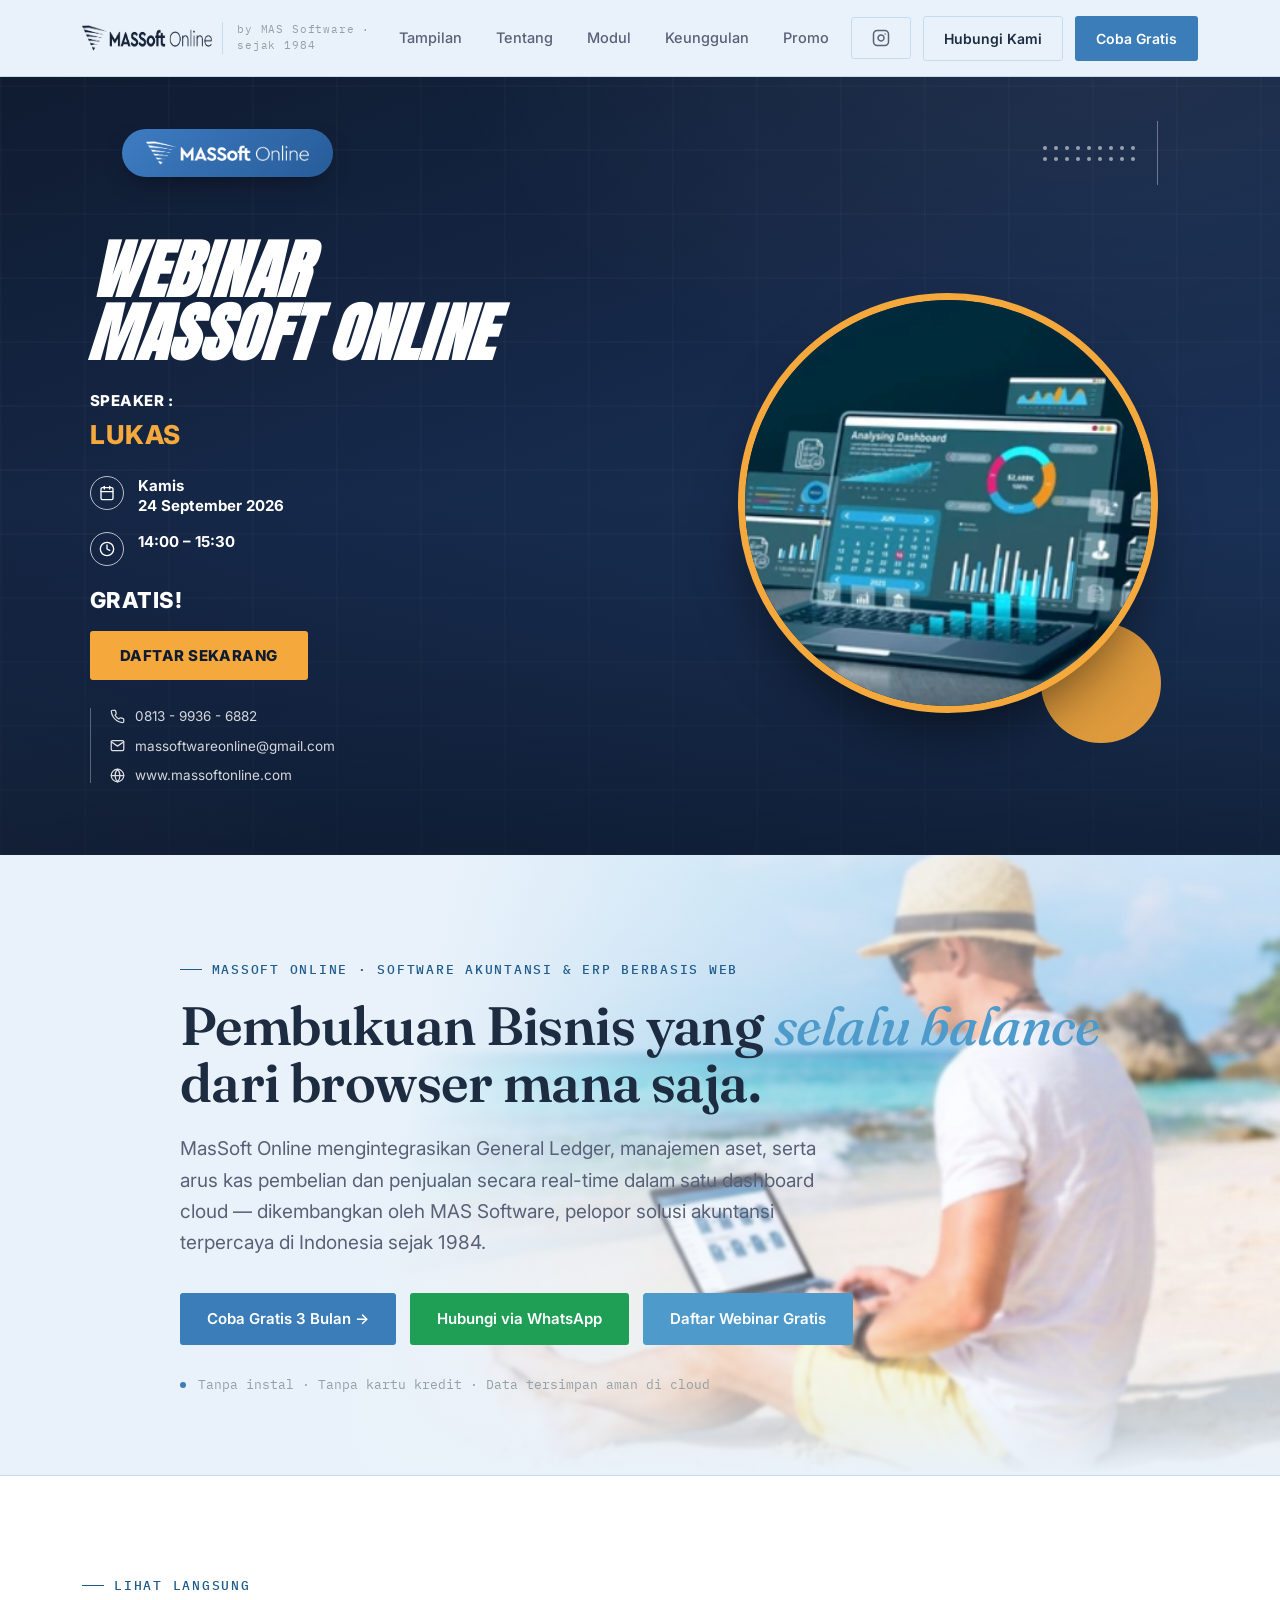
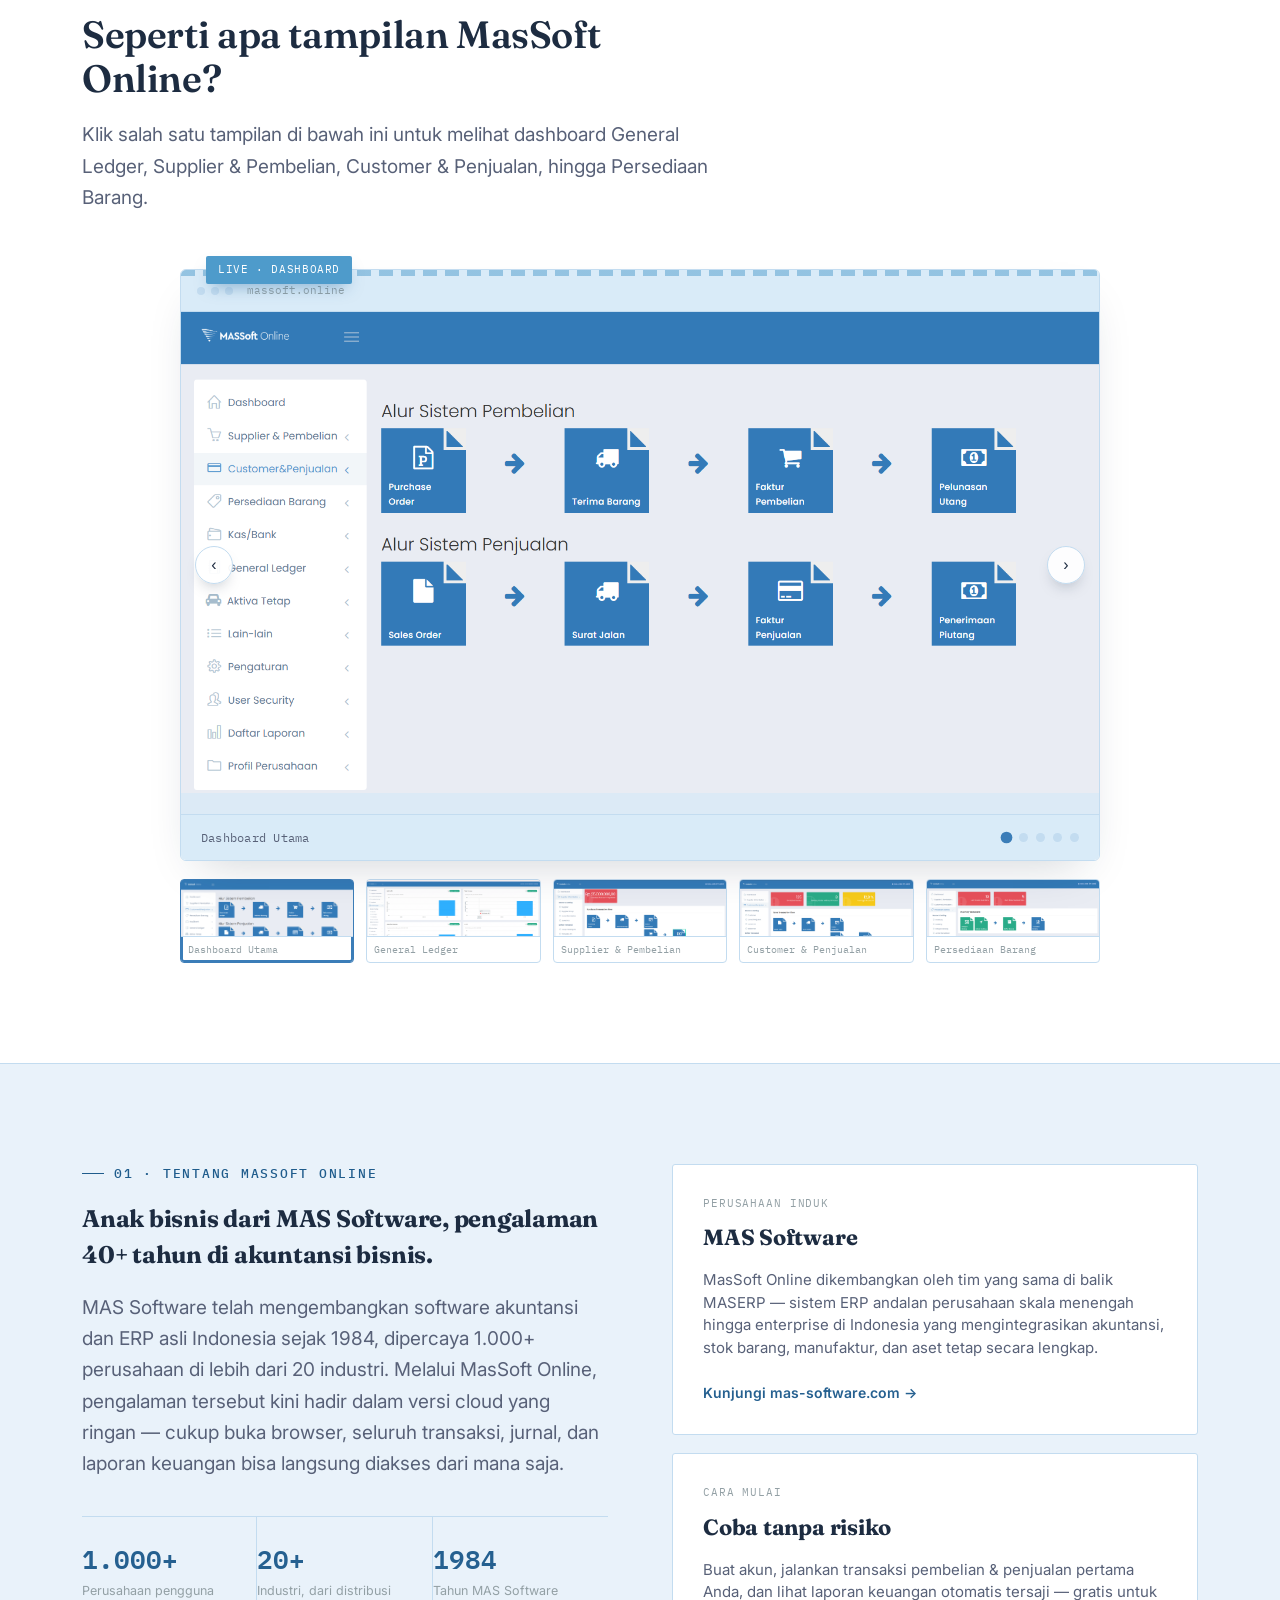
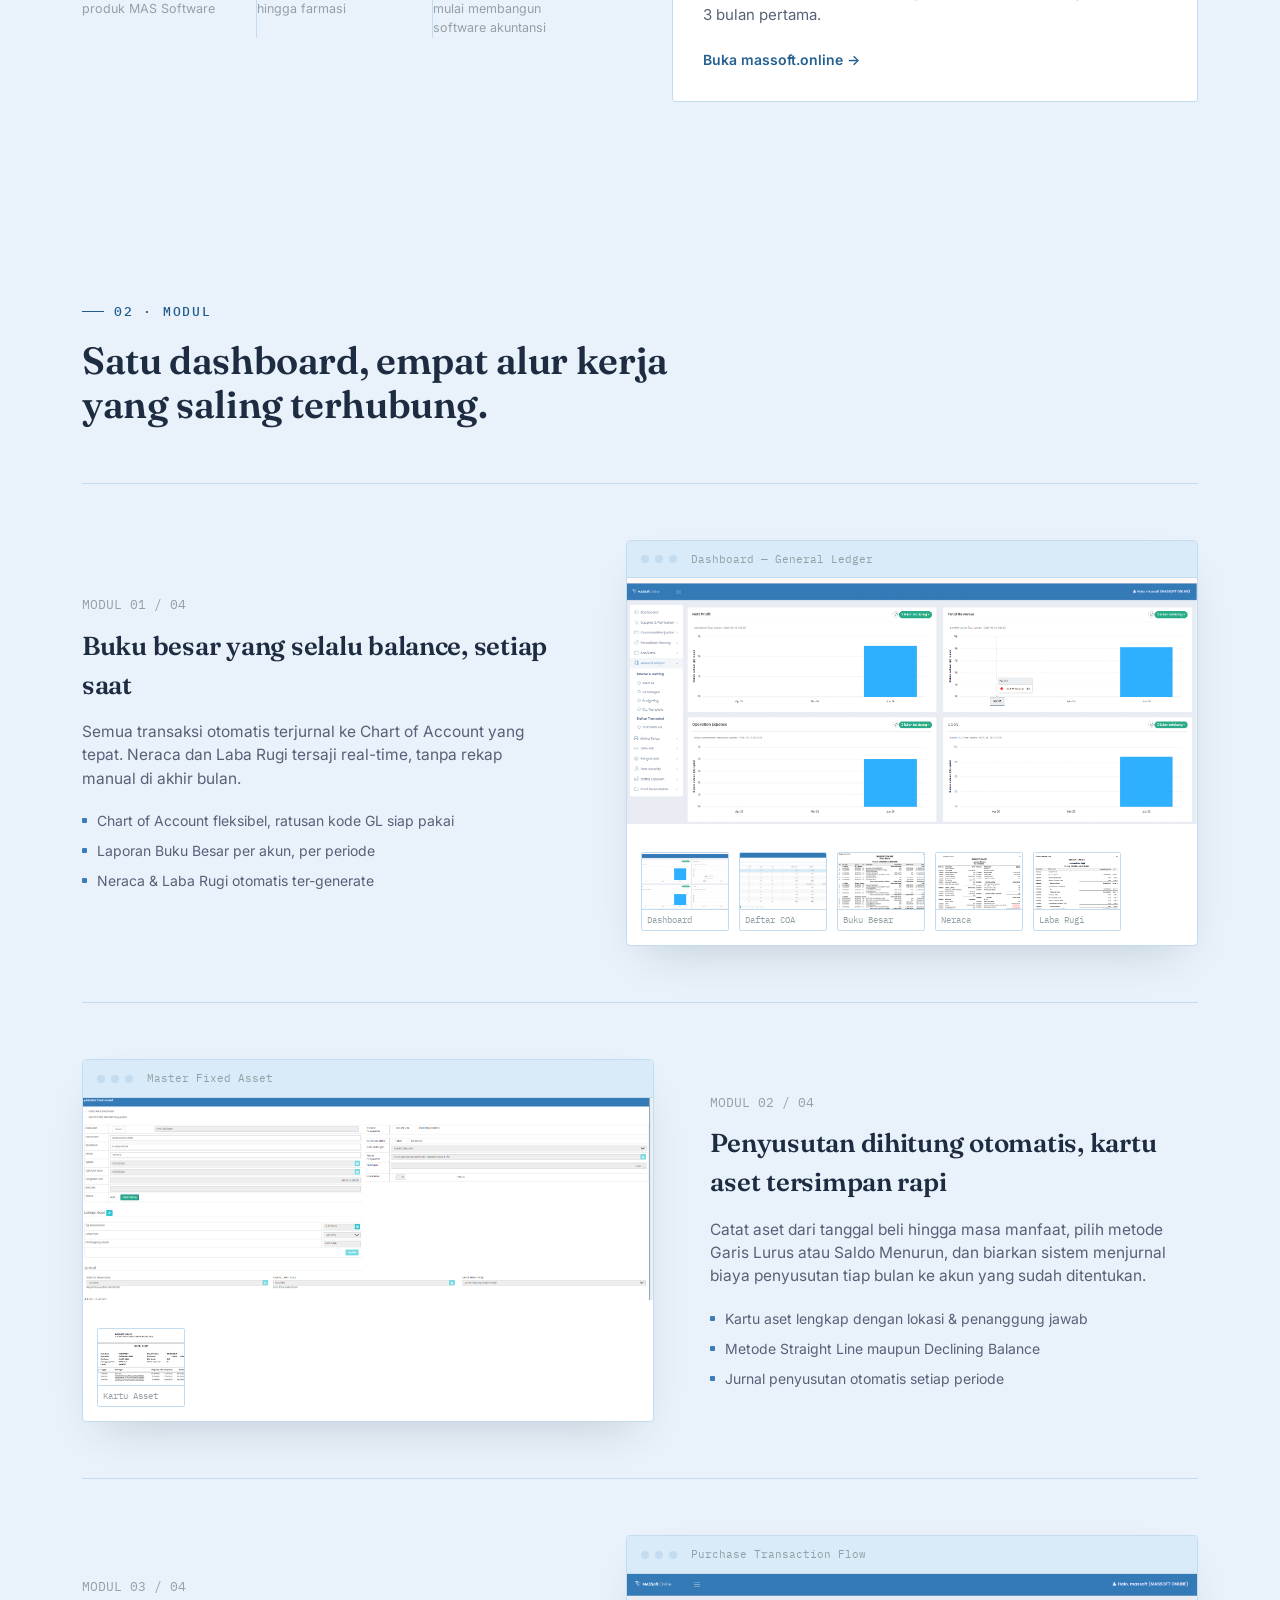
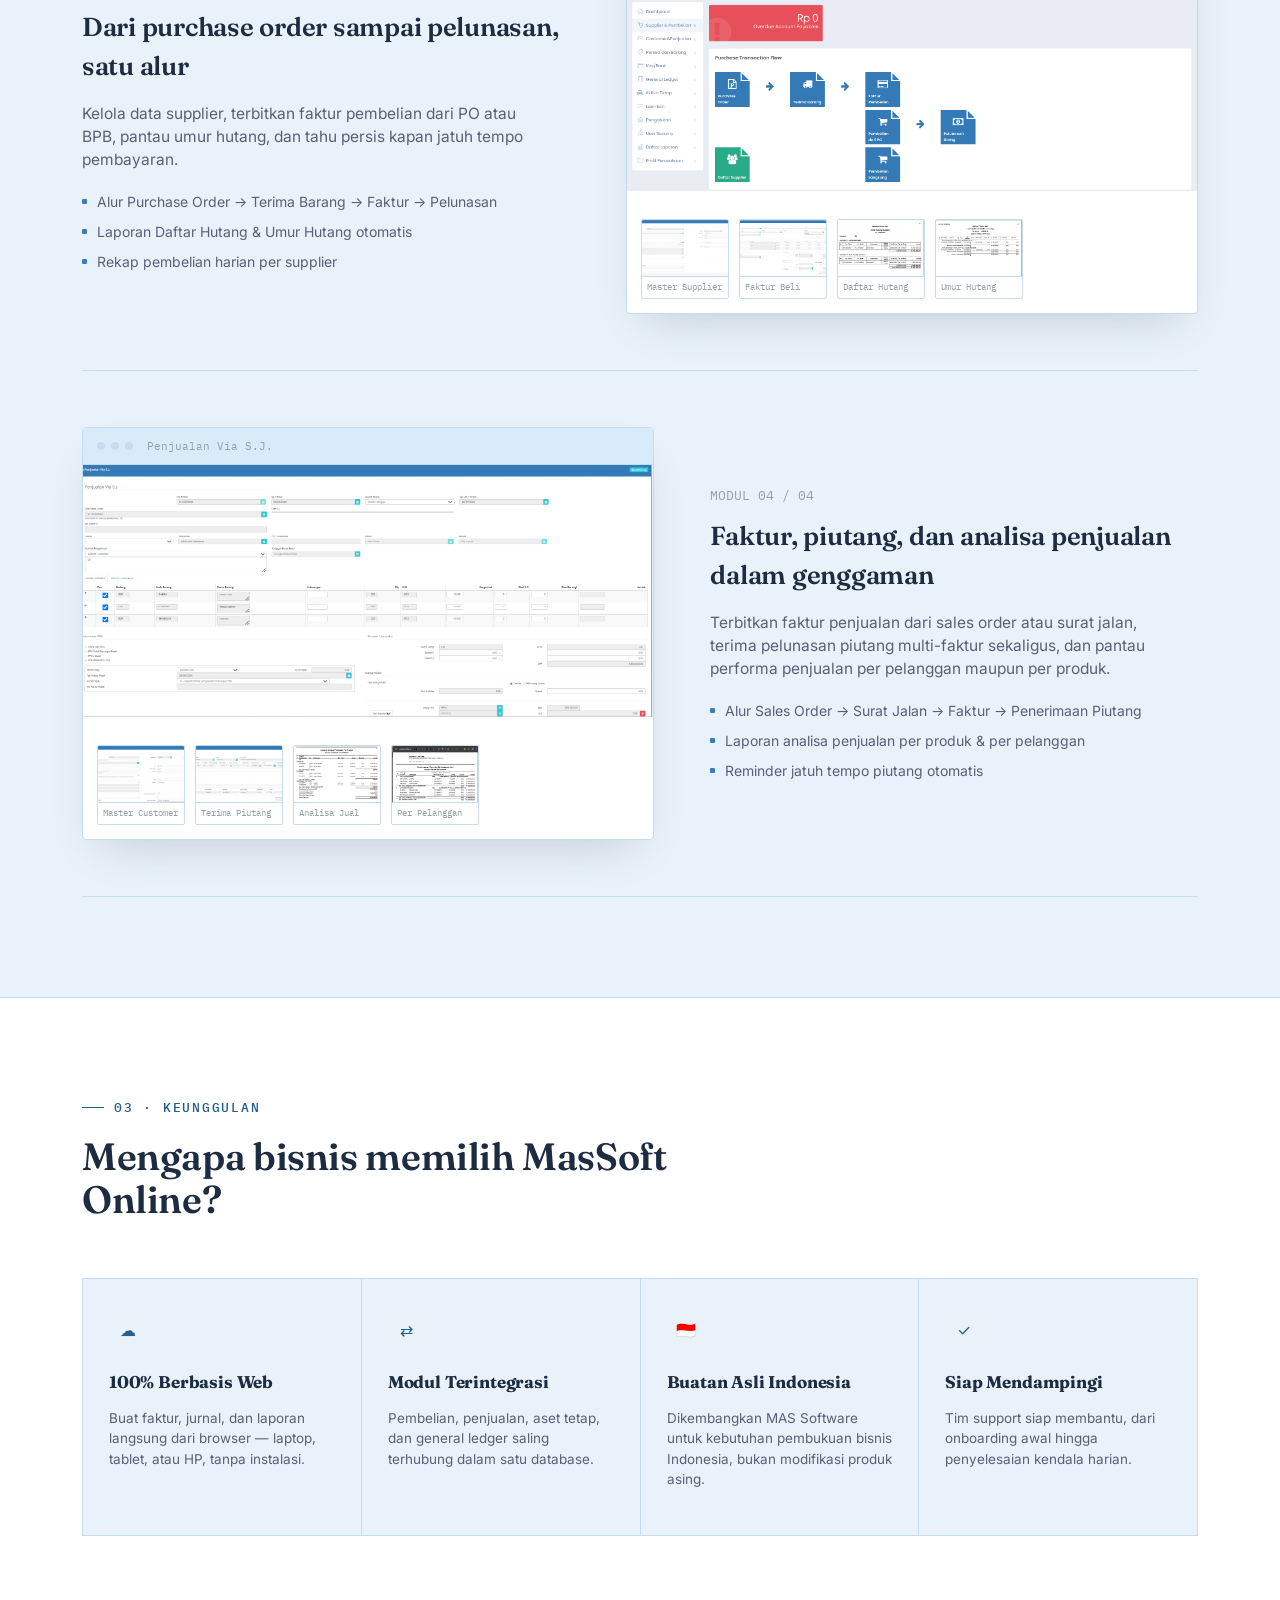
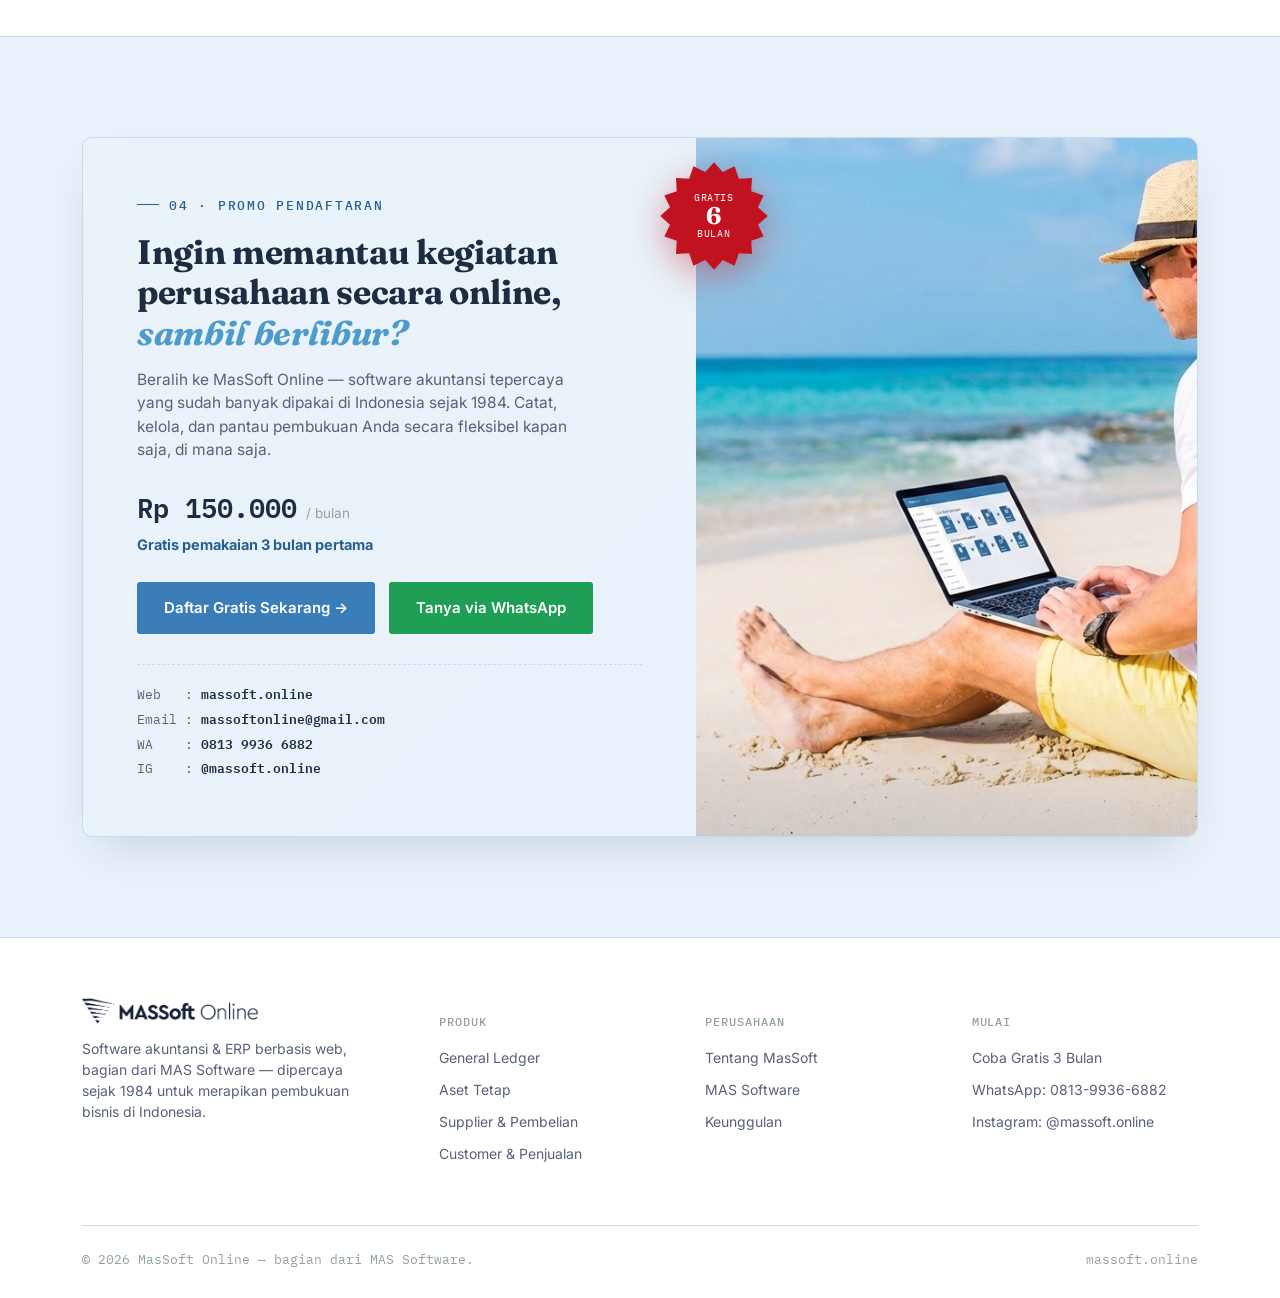
